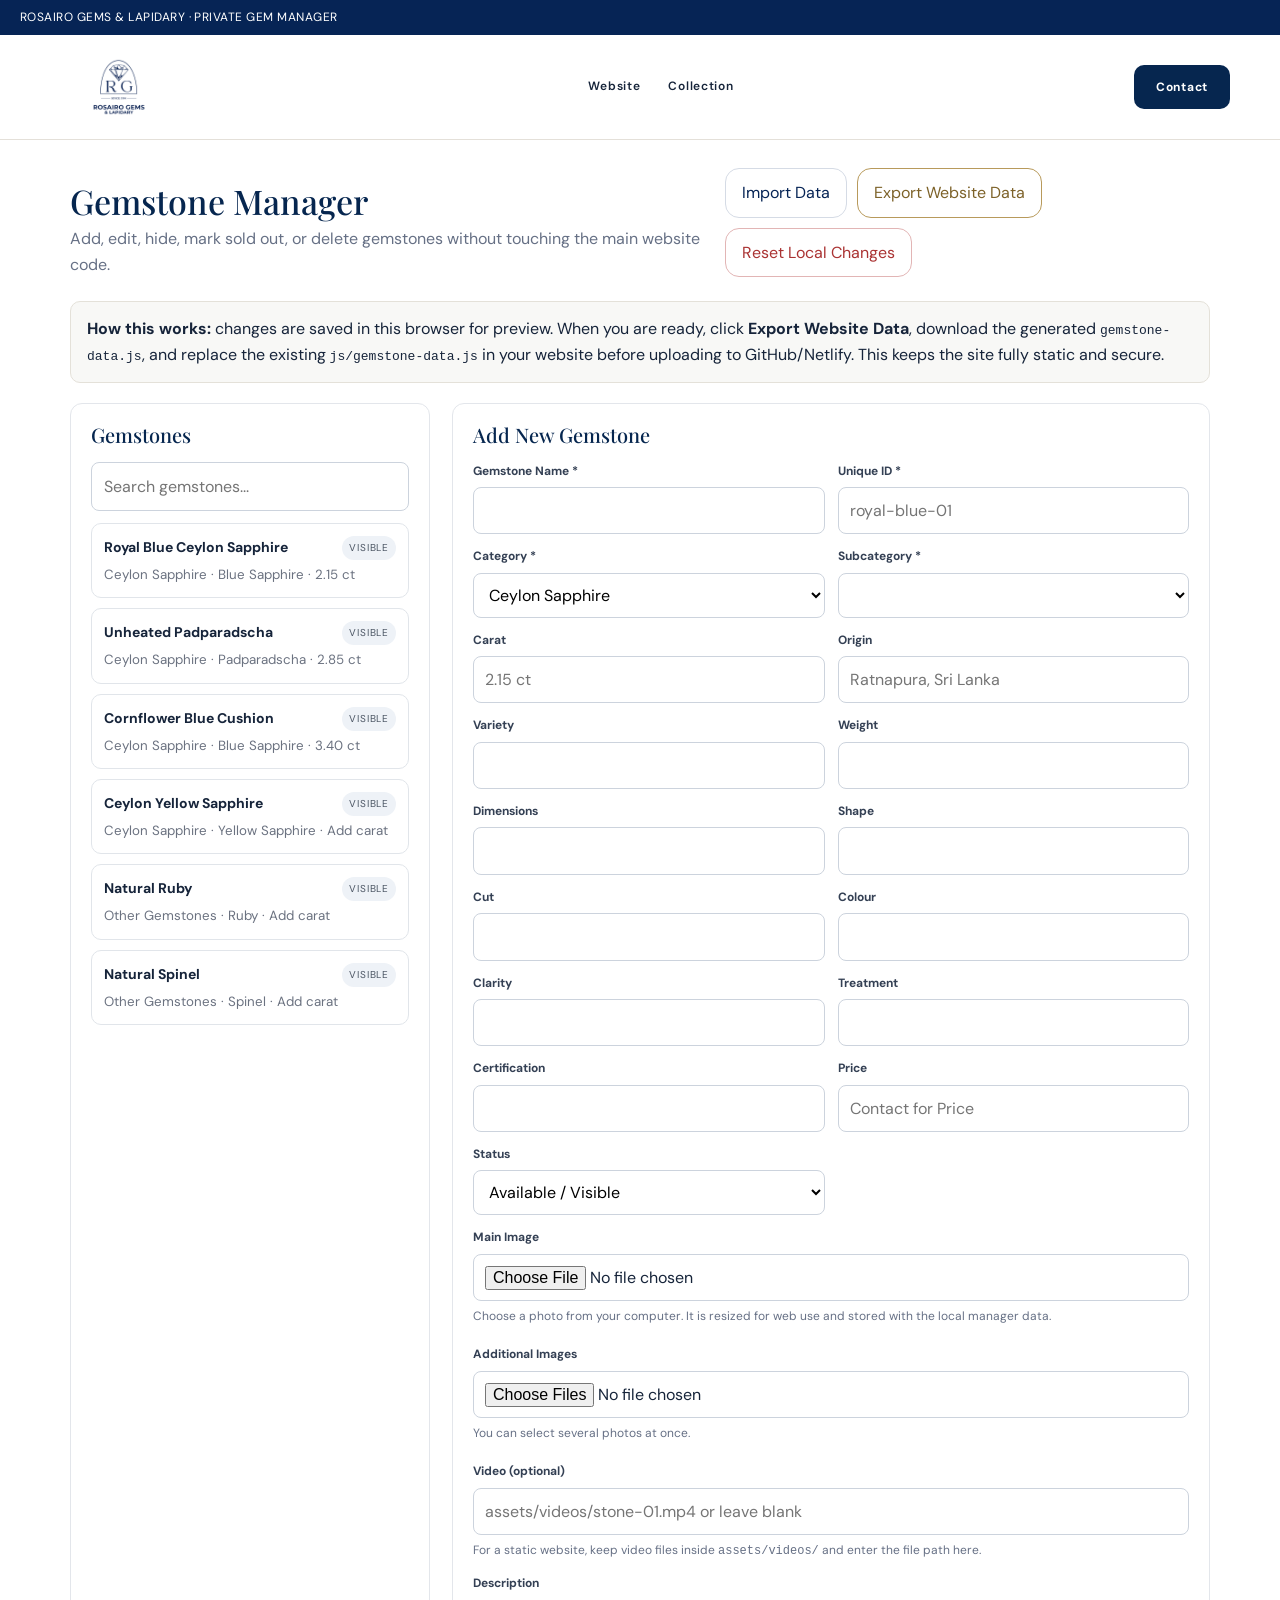
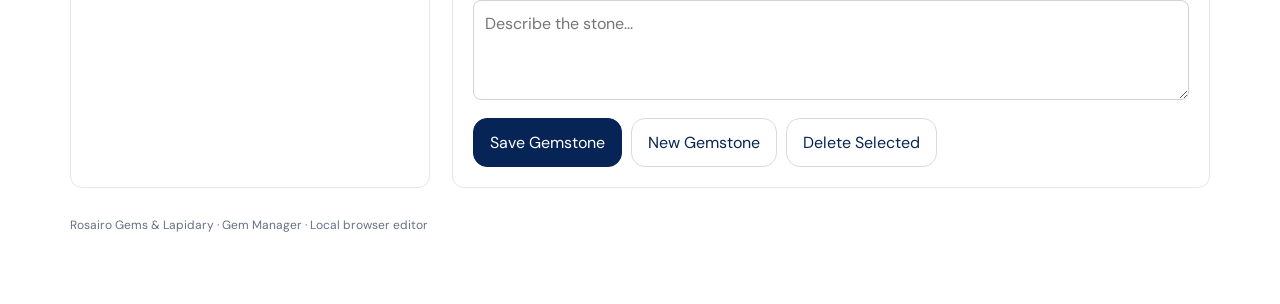
==== admin.html @ 621f9dd6 "Add files via upload" ====
<!doctype html><html lang="en"><head><meta charset="utf-8"><meta name="viewport" content="width=device-width,initial-scale=1"><title>Gem Manager | Rosairo Gems & Lapidary</title><link rel="stylesheet" href="css/style.css"><link rel="stylesheet" href="css/admin.css"></head><body><div class="admin-topbar">ROSAIRO GEMS & LAPIDARY · PRIVATE GEM MANAGER</div><header class="header"><div class="container nav"><a class="brand" href="index.html"><img src="assets/logo.png" alt="Rosairo Gems & Lapidary"></a><nav class="nav-links"><a href="index.html">Website</a><a href="pages/collections.html">Collection</a></nav><a class="blue-btn" href="pages/contact.html">Contact</a></div></header><main class="admin-wrap"><div class="admin-head"><div><h1>Gemstone Manager</h1><p>Add, edit, hide, mark sold out, or delete gemstones without touching the main website code.</p></div><div class="admin-actions"><button class="admin-btn" id="importBtn">Import Data</button><button class="admin-btn gold" id="exportBtn">Export Website Data</button><button class="admin-btn danger" id="resetBtn">Reset Local Changes</button><input id="importFile" type="file" accept="application/json" hidden></div></div><div class="admin-note"><strong>How this works:</strong> changes are saved in this browser for preview. When you are ready, click <strong>Export Website Data</strong>, download the generated <code>gemstone-data.js</code>, and replace the existing <code>js/gemstone-data.js</code> in your website before uploading to GitHub/Netlify. This keeps the site fully static and secure.</div><div class="admin-grid"><section class="admin-panel"><h2>Gemstones</h2><input class="admin-search" id="search" placeholder="Search gemstones..."><div class="stone-list" id="stoneList"></div></section><section class="admin-panel"><h2 id="formTitle">Add New Gemstone</h2><form id="stoneForm"><input id="editIndex" type="hidden"><div class="form-grid"><div class="field"><label>Gemstone Name *</label><input id="name" required></div><div class="field"><label>Unique ID *</label><input id="id" required placeholder="royal-blue-01"></div><div class="field"><label>Category *</label><select id="category" required></select></div><div class="field"><label>Subcategory *</label><select id="subcategory" required></select></div><div class="field"><label>Carat</label><input id="carat" placeholder="2.15 ct"></div><div class="field"><label>Origin</label><input id="origin" placeholder="Ratnapura, Sri Lanka"></div><div class="field"><label>Variety</label><input id="variety"></div><div class="field"><label>Weight</label><input id="weight"></div><div class="field"><label>Dimensions</label><input id="dimensions"></div><div class="field"><label>Shape</label><input id="shape"></div><div class="field"><label>Cut</label><input id="cut"></div><div class="field"><label>Colour</label><input id="colour"></div><div class="field"><label>Clarity</label><input id="clarity"></div><div class="field"><label>Treatment</label><input id="treatment"></div><div class="field"><label>Certification</label><input id="certification"></div><div class="field"><label>Price</label><input id="price" placeholder="Contact for Price"></div><div class="field"><label>Status</label><select id="status"><option value="active">Available / Visible</option><option value="sold">Sold Out</option><option value="hidden">Hidden</option></select></div><div class="field full"><label>Main Image</label><input id="mainImage" type="file" accept="image/*"><div class="helper">Choose a photo from your computer. It is resized for web use and stored with the local manager data.</div><div id="mainPreview" class="image-preview-grid"></div></div><div class="field full"><label>Additional Images</label><input id="extraImages" type="file" accept="image/*" multiple><div class="helper">You can select several photos at once.</div><div id="extraPreview" class="image-preview-grid"></div></div><div class="field full"><label>Video (optional)</label><input id="video" placeholder="assets/videos/stone-01.mp4 or leave blank"><div class="helper">For a static website, keep video files inside <code>assets/videos/</code> and enter the file path here.</div></div><div class="field full"><label>Description</label><textarea id="description" placeholder="Describe the stone..."></textarea></div></div><div class="form-actions"><button class="admin-btn primary" type="submit">Save Gemstone</button><button class="admin-btn" type="button" id="newBtn">New Gemstone</button><button class="admin-btn" type="button" id="deleteBtn">Delete Selected</button></div></form></section></div><div class="admin-footer">Rosairo Gems & Lapidary · Gem Manager · Local browser editor</div></main><script src="js/gemstone-data.js"></script><script src="js/admin.js"></script></body></html>
---- css/style.css ----
@import url('https://fonts.googleapis.com/css2?family=DM+Sans:wght@400;500;600;700&family=Playfair+Display:wght@500;600&display=swap');
:root{--blue:#06264f;--blue2:#0c3b73;--gold:#b99857;--gold2:#d9c18b;--ink:#16243a;--muted:#6e7887;--line:#e7e4df;--cream:#fbfaf7;--white:#fff;--shadow:0 20px 60px rgba(6,38,79,.10)}
*{box-sizing:border-box}html{scroll-behavior:smooth}body{margin:0;color:var(--ink);background:var(--white);font-family:'DM Sans',sans-serif;line-height:1.6}a{text-decoration:none;color:inherit}button,input{font:inherit}.container{width:min(1180px,calc(100% - 48px));margin:auto}.topbar{background:var(--blue);color:#fff;font-size:12px;border-bottom:3px solid rgba(255,255,255,.92)}.topbar-inner{height:42px;display:flex;align-items:center;justify-content:space-between}.country{display:flex;align-items:center;gap:8px}.flag{font-size:14px}.header{position:sticky;top:0;z-index:50;background:rgba(255,255,255,.96);border-bottom:1px solid var(--line);backdrop-filter:blur(14px)}.nav{height:78px;display:flex;align-items:center;gap:28px;position:relative}.brand img{width:178px;height:auto;display:block}.nav-links{display:flex;align-items:center;justify-content:center;gap:28px;flex:1;font-size:12px;font-weight:600;letter-spacing:.06em}.nav-links a{padding:28px 0;border-bottom:2px solid transparent}.nav-links a:hover,.nav-links a.active{color:var(--blue);border-color:var(--gold)}.blue-btn,.gold-btn,.outline-btn{display:inline-flex;align-items:center;justify-content:center;min-height:44px;padding:0 22px;border-radius:0;font-weight:700;font-size:12px;letter-spacing:.06em}.blue-btn{background:var(--blue);color:#fff}.gold-btn{background:var(--blue);color:#fff;border:1px solid var(--blue)}.outline-btn{border:1px solid var(--gold);color:var(--blue);background:#fff}.outline-btn.full{width:100%}.menu-toggle{display:none;background:none;border:0;font-size:24px;color:var(--blue)}.hero{min-height:650px;display:flex;align-items:center;background:linear-gradient(90deg,rgba(255,255,255,.96) 0%,rgba(255,255,255,.82) 46%,rgba(255,255,255,.25) 100%),url('../assets/hero-gem.svg') center/cover no-repeat}.hero-content{max-width:680px;padding:90px 0}.eyebrow,.section-kicker{color:var(--gold);font-size:11px;font-weight:700;letter-spacing:.18em;text-transform:uppercase}.hero h1,h1,h2{font-family:'Playfair Display',serif;font-weight:500;color:var(--blue);line-height:1.08}.hero h1{font-size:68px;margin:16px 0 20px}.hero p{font-size:17px;color:#667080;max-width:610px}.hero-actions{display:flex;gap:12px;margin-top:30px}.section{padding:100px 0}.section-soft{background:var(--cream)}.section-heading{max-width:720px;margin-bottom:52px}.section-heading h2{font-size:46px;margin:12px 0 15px}.section-heading p{color:var(--muted)}.home-collection{display:grid;grid-template-columns:1.1fr .9fr;gap:40px;align-items:center}.collection-preview{border:1px solid var(--line);padding:10px;background:#fff}.collection-preview img{width:100%;display:block;aspect-ratio:4/3;object-fit:cover}.collection-copy h2{font-size:48px;margin:10px 0}.collection-copy p{color:var(--muted)}.collection-link{display:inline-flex;margin-top:18px;color:var(--blue);font-weight:700;border-bottom:1px solid var(--gold);padding-bottom:5px}.contact-grid{display:grid;grid-template-columns:.9fr 1.1fr;gap:50px}.contact-copy h2{font-size:46px;margin:10px 0}.contact-copy>p{color:var(--muted)}.contact-card{background:#fff;border:1px solid var(--line);padding:28px;box-shadow:var(--shadow)}.contact-row{display:flex;gap:16px;padding:18px 0;border-bottom:1px solid var(--line)}.contact-row:last-child{border-bottom:0}.contact-row strong,.contact-row span{display:block}.contact-row strong{font-size:11px;letter-spacing:.14em;text-transform:uppercase;color:var(--blue)}.contact-row span{margin-top:5px;color:var(--muted);font-size:14px}.map-box{height:100%;min-height:330px;background:#fff;border:1px solid var(--line);overflow:hidden}.map-box iframe{width:100%;height:100%;min-height:330px;border:0}.home-contact{display:grid;grid-template-columns:.9fr 1.1fr;gap:30px}.footer{background:#f7f6f3;border-top:1px solid var(--line);padding:55px 0 25px}.footer-grid{display:grid;grid-template-columns:1.4fr .7fr .8fr;gap:50px}.footer-logo{width:170px}.footer p{color:var(--muted);font-size:13px}.footer h4{margin-top:0;color:var(--blue)}.footer-links{display:grid;gap:8px;color:var(--muted);font-size:13px}.copyright{border-top:1px solid var(--line);margin-top:40px;padding-top:20px;display:flex;justify-content:space-between;color:#7b8390;font-size:11px}.category-layout{display:grid;grid-template-columns:220px 1fr;gap:45px}.side-panel{border-right:1px solid var(--line);padding-right:25px}.side-title{font-size:10px;font-weight:700;letter-spacing:.16em;text-transform:uppercase;color:var(--blue);margin-bottom:15px}.side-cat,.side-sub{display:block;width:100%;text-align:left;background:none;border:0;padding:7px 0;color:#657084;font-size:12px;cursor:pointer}.side-cat.active,.side-cat:hover,.side-sub:hover,.side-sub.active{color:var(--gold);font-weight:700}.refine{margin-top:30px}.category-head{display:flex;justify-content:space-between;gap:30px;align-items:end;margin-bottom:32px}.category-head h1{font-size:48px;margin:8px 0}.category-head p{color:var(--muted);max-width:650px}.search-box{height:45px;border:1px solid var(--line);padding:0 14px;width:260px;outline:none}.stone-grid{display:grid;grid-template-columns:repeat(3,minmax(0,1fr));gap:18px}.stone-card{background:#fff;border:1px solid var(--line);transition:.25s}.stone-card:hover{box-shadow:var(--shadow);transform:translateY(-2px)}.stone-image{display:block;position:relative;background:#f1f4f6;padding:9px}.stone-image img{width:100%;aspect-ratio:1/1;object-fit:cover;display:block}.stone-image span{position:absolute;right:15px;top:15px;background:#fff;padding:4px 7px;font-size:9px;color:var(--blue)}.stone-info{padding:15px}.stone-meta{font-size:9px;text-transform:uppercase;letter-spacing:.09em;color:#89919d}.stone-info h3{font-family:'Playfair Display',serif;color:var(--blue);font-size:17px;line-height:1.15;margin:8px 0}.stone-info p{font-size:11px;color:var(--muted);margin:0 0 10px}.more-link{display:flex;justify-content:space-between;color:var(--blue);font-size:11px;font-weight:700}.empty-state{grid-column:1/-1;border:1px dashed #d6d2ca;padding:45px;text-align:center;color:var(--muted)}.detail-page{padding:35px 0 100px}.crumb{font-size:10px;color:#77808d;letter-spacing:.08em;margin-bottom:22px}.crumb span{padding:0 7px;color:var(--gold)}.stone-detail{display:grid;grid-template-columns:1.05fr .8fr;gap:55px}.detail-main-image{background:#f1f4f6;border:1px solid var(--line);padding:12px}.detail-main-image img{width:100%;aspect-ratio:1/1;object-fit:cover;display:block}.thumb-row{display:grid;grid-template-columns:repeat(4,1fr);gap:10px;margin-top:10px}.thumb-row div{background:#f3f5f6;border:1px solid var(--line);padding:4px}.thumb-row img{width:100%;display:block;aspect-ratio:1;object-fit:cover}.detail-copy{padding-top:15px}.detail-copy h1{font-size:54px;margin:10px 0 20px}.detail-description{color:var(--muted);font-size:14px}.detail-copy h4{font-size:11px;letter-spacing:.16em;text-transform:uppercase;color:var(--blue);margin-top:35px}.spec-list{margin:0}.spec-list div{display:flex;justify-content:space-between;gap:20px;border-bottom:1px solid var(--line);padding:10px 0;font-size:11px}.spec-list dt{font-weight:700;color:var(--blue)}.spec-list dd{margin:0;color:#707989;text-align:right}.detail-actions{display:grid;gap:9px;margin-top:25px}.private-note{text-align:center;font-size:9px;letter-spacing:.1em;color:#9a9b9d;text-transform:uppercase}.map-section{padding-top:0}.map-title{margin-bottom:22px}.map-title h2{font-size:40px;margin:5px 0}.map-title p{color:var(--muted)}.map-wrap{display:grid;grid-template-columns:.8fr 1.2fr;min-height:360px;border:1px solid var(--line);background:#fff}.map-info{padding:35px}.map-info h3{font-family:'Playfair Display',serif;color:var(--blue);font-size:30px}.map-info p{color:var(--muted);font-size:14px}.map-info .blue-btn{margin-top:15px}.mobile-country{display:none}
@media(max-width:900px){.nav-links{gap:14px}.nav-cta{display:none}.hero h1{font-size:54px}.stone-grid{grid-template-columns:repeat(2,1fr)}.category-layout,.stone-detail,.home-contact,.contact-grid,.map-wrap,.home-collection{grid-template-columns:1fr}.side-panel{border-right:0;border-bottom:1px solid var(--line);padding:0 0 20px}.side-cat{display:inline-block;width:auto;margin-right:15px}.side-sub{display:inline-block;width:auto;margin-right:12px}.category-head{align-items:start;flex-direction:column}.footer-grid{grid-template-columns:1fr 1fr}}
@media(max-width:680px){.container{width:min(100% - 28px,1180px)}.topbar{display:none}.nav{height:70px}.brand img{width:145px}.nav-links{display:none;position:absolute;left:0;right:0;top:70px;background:#fff;border:1px solid var(--line);padding:12px;flex-direction:column;align-items:stretch;gap:0;box-shadow:var(--shadow)}.nav-links a{padding:12px;border:0}.nav.mobile-open .nav-links{display:flex}.menu-toggle{display:block;margin-left:auto}.hero{min-height:590px}.hero-content{padding:60px 0}.hero h1{font-size:43px}.hero p{font-size:15px}.hero-actions{flex-direction:column;align-items:stretch}.section{padding:70px 0}.section-heading h2,.collection-copy h2,.contact-copy h2{font-size:36px}.stone-grid{grid-template-columns:1fr}.category-head h1{font-size:40px}.search-box{width:100%}.detail-copy h1{font-size:40px}.footer-grid{grid-template-columns:1fr}.copyright{flex-direction:column;gap:8px}.map-info{padding:25px}.mobile-country{display:flex;align-items:center;gap:6px;color:#6f7784;font-size:11px}.top-country{display:none}}

.top-country{font-size:10px;letter-spacing:.12em;text-transform:uppercase;gap:4px}.tiny-flag{font-size:12px;line-height:1}.contact-mini{display:grid;gap:6px;margin:18px 0 20px;padding:15px 0;border-top:1px solid var(--line);border-bottom:1px solid var(--line)}.contact-mini a{color:var(--muted);font-size:13px}.contact-mini a:hover{color:var(--blue)}
@media(max-width:760px){.topbar-inner{height:38px}.topbar-inner>span:first-child{font-size:10px}.top-country{font-size:9px}.tiny-flag{font-size:11px}}

/* Step 2 refinements: stronger white navigation band and location link */
.topbar{border-bottom:0;min-height:46px}.topbar-inner{height:46px;font-weight:600;letter-spacing:.035em}.topbar-inner>span:first-child{letter-spacing:.08em}.header{background:rgba(255,255,255,.985);border-bottom:1px solid #e4e0d9}.nav{height:102px;gap:30px}.brand{display:flex;align-items:center;flex-shrink:0}.brand img{width:94px;height:94px;object-fit:contain}.nav-links a{padding:38px 0}.map-link{display:inline-flex;margin-top:14px;color:var(--blue);font-size:11px;font-weight:700;border-bottom:1px solid var(--gold);padding-bottom:4px}.map-info .map-link{display:flex;width:max-content}.top-country{display:flex!important}.mobile-country{display:none!important}
@media(max-width:900px){.nav{height:94px}.brand img{width:86px;height:86px;object-fit:contain}.nav-links a{padding:18px 0}.nav-links{gap:18px}.topbar-inner{height:44px}.topbar{min-height:44px}}
@media(max-width:680px){.topbar{display:block}.topbar-inner{height:38px;min-height:38px}.topbar-inner>span:first-child{font-size:9px;letter-spacing:.05em}.top-country{display:flex!important;font-size:8px}.tiny-flag{font-size:10px}.nav{height:78px}.brand img{width:72px;height:72px;object-fit:contain}.nav-links{top:78px}.nav-links a{padding:12px}.map-link{font-size:10px}}

/* Final visual refinements */
.site-header .logo img, .logo img { max-height: 94px !important; width: auto !important; }
.site-header, .main-header, .navbar, nav { min-height: 92px; }
.site-header .nav-inner, .main-header .nav-inner, .navbar .container { min-height: 92px; }
.btn, .button, button, .cta, a.btn, .enquire-btn {
  border-radius: 14px !important;
}

/* Rosairo final header and button refinement */
.header .nav{
  height:104px !important;
  min-height:104px !important;
}
.brand img{
  width:138px !important;
  max-height:58px !important;
  object-fit:contain;
}
.nav-links a{
  padding:40px 0 !important;
}
.blue-btn,.gold-btn,.outline-btn,.collection-link,.enquire-btn{
  border-radius:10px !important;
}

.sold-card .stone-image span{background:#7d6229!important;color:#fff!important}.sold-label{display:inline-block;margin:4px 0 10px;padding:6px 10px;border-radius:7px;background:#7d6229;color:#fff;font-size:10px;letter-spacing:.12em;font-weight:700}.sold-card img{opacity:.82}
.about-intro{max-width:850px}.about-intro h1{font-size:58px;margin:12px 0 18px}.about-intro p{font-size:16px;max-width:720px}.about-story{display:grid;grid-template-columns:1fr 1fr;gap:60px;align-items:center;margin-top:55px}.about-story-image{background:#fff;border:1px solid var(--line);padding:14px}.about-story-image img{width:100%;display:block;aspect-ratio:4/3;object-fit:cover}.about-story-copy h2,.about-values h2,.about-cta h2{font-size:44px;margin:10px 0 18px}.about-story-copy p{color:var(--muted)}.about-services .stone-info{padding:28px}.about-services .stone-info h3{font-size:25px;margin-top:12px}.about-services .stone-info p{font-size:13px;line-height:1.75}.about-values{display:grid;grid-template-columns:.9fr 1.1fr;gap:70px;align-items:start}.value-list>div{border-bottom:1px solid var(--line);padding:0 0 18px;margin-bottom:18px}.value-list strong{color:var(--blue);font-family:'Playfair Display',serif;font-size:24px;font-weight:500}.value-list p{color:var(--muted);font-size:13px;margin:5px 0 0}.about-cta{display:flex;justify-content:space-between;align-items:center;gap:40px;border:1px solid var(--line);padding:45px;background:#fff}.about-cta p{max-width:650px;color:var(--muted)}.about-cta .hero-actions{margin-top:10px;flex-shrink:0}@media(max-width:900px){.about-story,.about-values{grid-template-columns:1fr}.about-cta{display:block}.about-intro h1{font-size:48px}}@media(max-width:680px){.about-intro h1{font-size:38px}.about-story-copy h2,.about-values h2,.about-cta h2{font-size:34px}.about-cta{padding:28px}.about-cta .hero-actions{flex-direction:column}}

/* About page content list */
.about-list{margin:1.25rem 0 1.5rem;padding-left:1.25rem;display:grid;gap:.55rem;color:var(--muted,#5d6572)}
.about-list li{padding-left:.2rem}
.about-list strong{color:inherit}
---- css/admin.css ----
.admin-wrap{max-width:1180px;margin:0 auto;padding:28px 20px 70px}.admin-head{display:flex;justify-content:space-between;align-items:flex-end;gap:20px;margin-bottom:24px}.admin-head h1{margin:0;font-size:34px}.admin-head p{margin:6px 0 0;color:#667085}.admin-actions{display:flex;gap:10px;flex-wrap:wrap}.admin-btn{border:1px solid #d5dbe5;background:#fff;color:#062455;padding:11px 16px;border-radius:9px;cursor:pointer;font:inherit}.admin-btn.primary{background:#062455;color:#fff;border-color:#062455}.admin-btn.gold{border-color:#b89a5b;color:#7d6229}.admin-btn.danger{color:#a33;border-color:#e2b5b5}.admin-note{background:#f8f8f6;border:1px solid #e4e1d9;padding:14px 16px;border-radius:10px;margin-bottom:20px}.admin-grid{display:grid;grid-template-columns:360px 1fr;gap:22px}.admin-panel{background:#fff;border:1px solid #e3e6eb;border-radius:12px;padding:20px}.admin-panel h2{margin:0 0 16px;font-size:20px}.stone-list{display:grid;gap:10px;max-height:680px;overflow:auto}.stone-row{border:1px solid #e1e5ea;border-radius:10px;padding:12px;cursor:pointer}.stone-row:hover,.stone-row.active{border-color:#8fa3c2}.stone-row-top{display:flex;justify-content:space-between;gap:10px}.stone-row strong{font-size:14px}.stone-row small{display:block;color:#6b7280;margin-top:4px}.status-badge{font-size:10px;text-transform:uppercase;letter-spacing:.08em;padding:4px 7px;border-radius:999px;background:#eef2f7;color:#4b5563;white-space:nowrap}.status-badge.sold{background:#f6eedb;color:#765b20}.status-badge.hidden{background:#f2e7e7;color:#8b3f3f}.admin-search{width:100%;box-sizing:border-box;padding:11px 12px;border:1px solid #ccd3dd;border-radius:8px;margin-bottom:12px}.form-grid{display:grid;grid-template-columns:1fr 1fr;gap:13px}.field{display:flex;flex-direction:column;gap:6px}.field.full{grid-column:1/-1}.field label{font-size:12px;font-weight:700;color:#344054}.field input,.field select,.field textarea{font:inherit;padding:10px 11px;border:1px solid #ccd3dd;border-radius:8px;background:#fff}.field textarea{min-height:100px;resize:vertical}.image-preview-grid{display:flex;flex-wrap:wrap;gap:8px}.image-preview{width:86px;height:70px;object-fit:cover;border:1px solid #ddd;border-radius:6px}.form-actions{display:flex;gap:9px;flex-wrap:wrap;margin-top:18px}.empty-admin{padding:28px;text-align:center;color:#667085;border:1px dashed #ccd3dd;border-radius:9px}.helper{font-size:12px;color:#667085}.file-list{margin:8px 0 0;padding-left:18px;font-size:12px}.checkline{display:flex;align-items:center;gap:8px}.checkline input{width:auto}.admin-topbar{background:#062455;color:#fff;padding:8px 20px;font-size:12px;letter-spacing:.04em}.admin-footer{margin-top:28px;color:#667085;font-size:12px}@media(max-width:900px){.admin-grid{grid-template-columns:1fr}.stone-list{max-height:360px}}@media(max-width:620px){.form-grid{grid-template-columns:1fr}.field.full{grid-column:auto}.admin-head{display:block}.admin-actions{margin-top:14px}}
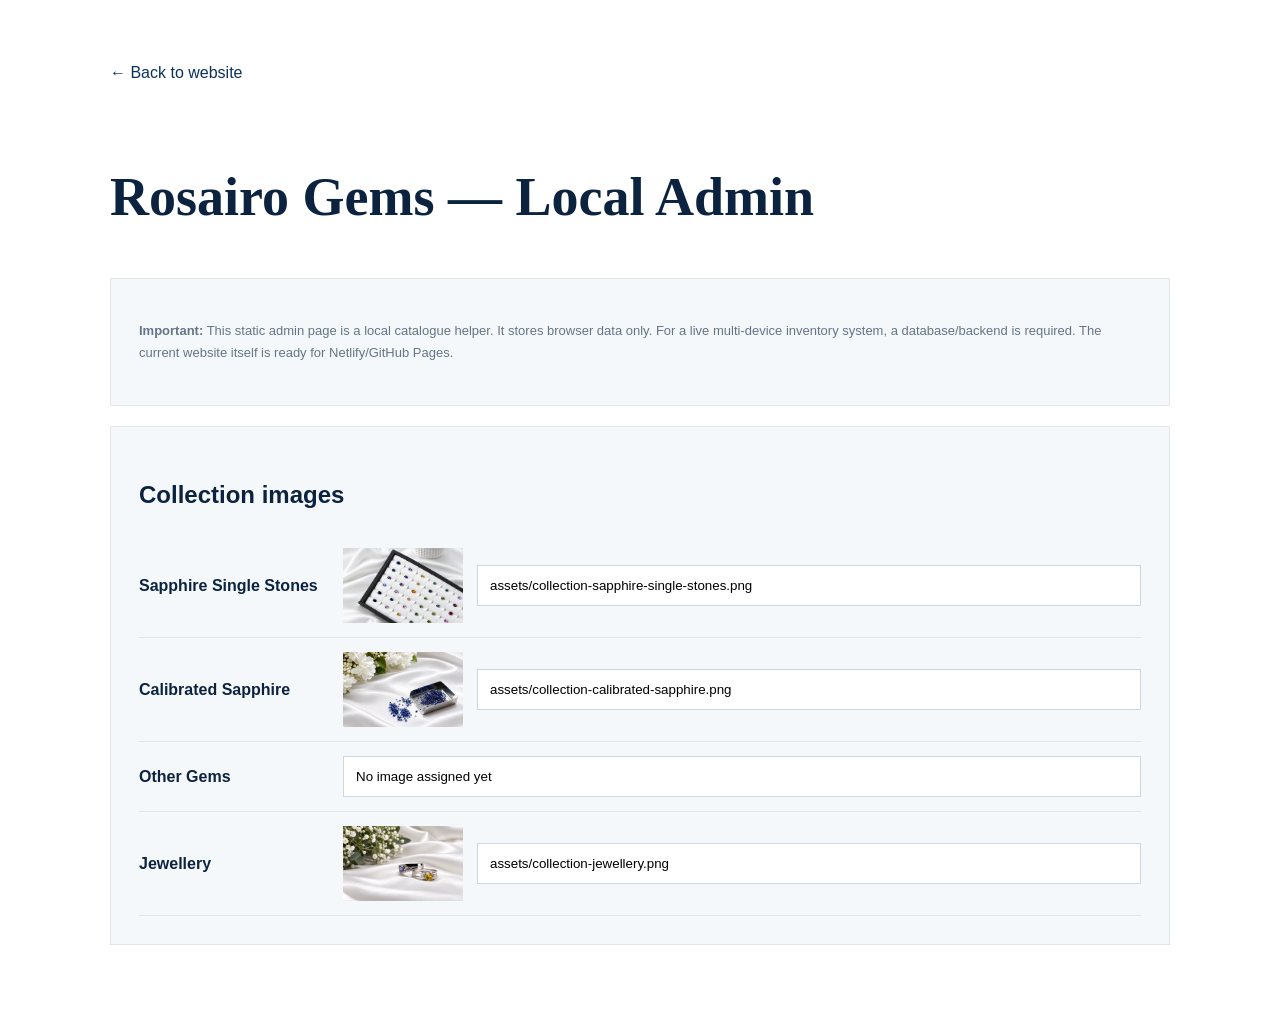
==== commit 51be1a93: "Add files via upload" ====
--- a/admin.html
+++ b/admin.html
@@ -1 +1,39 @@
-<!doctype html><html lang="en"><head><meta charset="utf-8"><meta name="viewport" content="width=device-width,initial-scale=1"><title>Gem Manager | Rosairo Gems & Lapidary</title><link rel="stylesheet" href="css/style.css"><link rel="stylesheet" href="css/admin.css"></head><body><div class="admin-topbar">ROSAIRO GEMS & LAPIDARY · PRIVATE GEM MANAGER</div><header class="header"><div class="container nav"><a class="brand" href="index.html"><img src="assets/logo.png" alt="Rosairo Gems & Lapidary"></a><nav class="nav-links"><a href="index.html">Website</a><a href="pages/collections.html">Collection</a></nav><a class="blue-btn" href="pages/contact.html">Contact</a></div></header><main class="admin-wrap"><div class="admin-head"><div><h1>Gemstone Manager</h1><p>Add, edit, hide, mark sold out, or delete gemstones without touching the main website code.</p></div><div class="admin-actions"><button class="admin-btn" id="importBtn">Import Data</button><button class="admin-btn gold" id="exportBtn">Export Website Data</button><button class="admin-btn danger" id="resetBtn">Reset Local Changes</button><input id="importFile" type="file" accept="application/json" hidden></div></div><div class="admin-note"><strong>How this works:</strong> changes are saved in this browser for preview. When you are ready, click <strong>Export Website Data</strong>, download the generated <code>gemstone-data.js</code>, and replace the existing <code>js/gemstone-data.js</code> in your website before uploading to GitHub/Netlify. This keeps the site fully static and secure.</div><div class="admin-grid"><section class="admin-panel"><h2>Gemstones</h2><input class="admin-search" id="search" placeholder="Search gemstones..."><div class="stone-list" id="stoneList"></div></section><section class="admin-panel"><h2 id="formTitle">Add New Gemstone</h2><form id="stoneForm"><input id="editIndex" type="hidden"><div class="form-grid"><div class="field"><label>Gemstone Name *</label><input id="name" required></div><div class="field"><label>Unique ID *</label><input id="id" required placeholder="royal-blue-01"></div><div class="field"><label>Category *</label><select id="category" required></select></div><div class="field"><label>Subcategory *</label><select id="subcategory" required></select></div><div class="field"><label>Carat</label><input id="carat" placeholder="2.15 ct"></div><div class="field"><label>Origin</label><input id="origin" placeholder="Ratnapura, Sri Lanka"></div><div class="field"><label>Variety</label><input id="variety"></div><div class="field"><label>Weight</label><input id="weight"></div><div class="field"><label>Dimensions</label><input id="dimensions"></div><div class="field"><label>Shape</label><input id="shape"></div><div class="field"><label>Cut</label><input id="cut"></div><div class="field"><label>Colour</label><input id="colour"></div><div class="field"><label>Clarity</label><input id="clarity"></div><div class="field"><label>Treatment</label><input id="treatment"></div><div class="field"><label>Certification</label><input id="certification"></div><div class="field"><label>Price</label><input id="price" placeholder="Contact for Price"></div><div class="field"><label>Status</label><select id="status"><option value="active">Available / Visible</option><option value="sold">Sold Out</option><option value="hidden">Hidden</option></select></div><div class="field full"><label>Main Image</label><input id="mainImage" type="file" accept="image/*"><div class="helper">Choose a photo from your computer. It is resized for web use and stored with the local manager data.</div><div id="mainPreview" class="image-preview-grid"></div></div><div class="field full"><label>Additional Images</label><input id="extraImages" type="file" accept="image/*" multiple><div class="helper">You can select several photos at once.</div><div id="extraPreview" class="image-preview-grid"></div></div><div class="field full"><label>Video (optional)</label><input id="video" placeholder="assets/videos/stone-01.mp4 or leave blank"><div class="helper">For a static website, keep video files inside <code>assets/videos/</code> and enter the file path here.</div></div><div class="field full"><label>Description</label><textarea id="description" placeholder="Describe the stone..."></textarea></div></div><div class="form-actions"><button class="admin-btn primary" type="submit">Save Gemstone</button><button class="admin-btn" type="button" id="newBtn">New Gemstone</button><button class="admin-btn" type="button" id="deleteBtn">Delete Selected</button></div></form></section></div><div class="admin-footer">Rosairo Gems & Lapidary · Gem Manager · Local browser editor</div></main><script src="js/gemstone-data.js"></script><script src="js/admin.js"></script></body></html>
+<!DOCTYPE html>
+<html lang="en">
+<head>
+<meta charset="UTF-8">
+<meta name="viewport" content="width=device-width,initial-scale=1">
+<title>Rosairo Gems — Local Admin</title>
+<link rel="stylesheet" href="styles.css">
+<style>
+.admin{max-width:1100px;margin:auto;padding:60px 20px}.admin h1{font-family:"Cormorant Garamond",serif;font-size:54px}.admin-card{background:#f5f8fb;padding:28px;margin:20px 0;border:1px solid #e1e7ed}.admin-row{display:flex;gap:14px;align-items:center;padding:14px 0;border-bottom:1px solid #dfe6ed}.admin-row img{width:120px;height:75px;object-fit:cover}.admin-row input{flex:1;padding:12px;border:1px solid #ccd7e2}.note{color:#647587;font-size:13px;line-height:1.7}.back{display:inline-block;margin-bottom:30px;color:#0b315a}
+</style>
+</head>
+<body>
+<div class="admin">
+<a class="back" href="index.html">← Back to website</a>
+<h1>Rosairo Gems — Local Admin</h1>
+<div class="admin-card">
+<p class="note"><strong>Important:</strong> This static admin page is a local catalogue helper. It stores browser data only. For a live multi-device inventory system, a database/backend is required. The current website itself is ready for Netlify/GitHub Pages.</p>
+</div>
+<div class="admin-card">
+<h2>Collection images</h2>
+<div id="adminList"></div>
+</div>
+</div>
+<script>
+const items=[
+["Sapphire Single Stones","assets/collection-sapphire-single-stones.png"],
+["Calibrated Sapphire","assets/collection-calibrated-sapphire.png"],
+["Other Gems","No image assigned yet"],
+["Jewellery","assets/collection-jewellery.png"]
+];
+const box=document.getElementById("adminList");
+items.forEach(([name,img])=>{
+ const row=document.createElement("div");row.className="admin-row";
+ row.innerHTML=`<strong style="min-width:190px">${name}</strong>${img.startsWith("assets/")?`<img src="${img}" alt="">`:""}<input value="${img}" aria-label="${name} image path">`;
+ box.appendChild(row);
+});
+</script>
+</body>
+</html>
--- a/styles.css
+++ b/styles.css
@@ -0,0 +1 @@
+*{box-sizing:border-box}html{scroll-behavior:smooth}body{margin:0;background:#fff;color:#0c2340;font-family:Inter,Arial,sans-serif;line-height:1.65}img{max-width:100%;display:block}a{text-decoration:none;color:inherit}button{font:inherit}.top-strip{height:34px;padding:0 5.5%;display:flex;align-items:center;justify-content:space-between;background:#071d37;color:#fff;font-size:10px;letter-spacing:.16em;text-transform:uppercase}.top-strip-right{opacity:.75}.site-header{height:86px;padding:0 5.5%;display:flex;align-items:center;gap:32px;background:#fff;border-bottom:1px solid #e8edf3;position:sticky;top:0;z-index:50}.brand{display:flex;align-items:center;gap:11px;min-width:265px}.brand-mark{width:50px;height:58px;border:1.5px solid #0c315a;border-radius:28px 28px 4px 4px;display:flex;flex-direction:column;align-items:center;justify-content:center;color:#0c315a;position:relative}.brand-mark span{font-family:"Cormorant Garamond",serif;font-size:21px;font-weight:700;line-height:1}.brand-mark small{font-size:6px;letter-spacing:.05em;margin-top:4px}.brand-copy{display:flex;flex-direction:column;line-height:1}.brand-copy strong{font-family:"Cormorant Garamond",serif;font-size:23px;letter-spacing:.04em}.brand-copy em{font-style:normal;font-size:12px;letter-spacing:.18em;margin-top:5px}.desktop-nav{display:flex;gap:28px;align-items:center;justify-content:center;flex:1}.desktop-nav a{font-size:12px;letter-spacing:.08em;text-transform:uppercase;padding:31px 0 26px;position:relative}.desktop-nav a.active:after,.desktop-nav a:hover:after{content:"";position:absolute;left:0;right:0;bottom:18px;height:2px;background:#caa85b}.header-cta,.btn{border-radius:999px;transition:.25s ease}.header-cta{background:#0b315a;color:#fff;padding:12px 20px;font-size:11px;letter-spacing:.08em;text-transform:uppercase;white-space:nowrap}.header-cta span,.btn span{margin-left:8px}.header-cta:hover,.btn-primary:hover{transform:translateY(-2px);background:#061d36}.menu-toggle{display:none;border:0;background:none;font-size:25px;color:#0b315a}.mobile-menu{display:none}.hero{height:min(760px,calc(100vh - 120px));min-height:610px;position:relative;overflow:hidden;background:#eef2f6}.hero-slides,.hero-slide{position:absolute;inset:0}.hero-slide{opacity:0;transition:opacity 1.5s ease;background-size:cover;background-position:center}.hero-slide.active{opacity:1}.hero-overlay{position:absolute;inset:0;background:linear-gradient(90deg,rgba(255,255,255,.94) 0%,rgba(255,255,255,.78) 33%,rgba(255,255,255,.18) 65%,rgba(255,255,255,.05) 100%)}.hero-content{position:relative;z-index:3;max-width:620px;padding:11vh 5.5% 0}.eyebrow{font-size:11px;letter-spacing:.24em;color:#d6b66c;font-weight:600;margin:0 0 14px;text-transform:uppercase}.eyebrow.dark{color:#8d6e30}.hero h1,.section-heading h2,.about-copy h2{font-family:"Cormorant Garamond",Georgia,serif;font-size:clamp(52px,6.2vw,88px);line-height:.93;margin:0;color:#0b315a;font-weight:600}.hero h1 span{font-style:italic}.hero-text{max-width:540px;color:#41536a;font-size:15px;margin:26px 0}.hero-actions{display:flex;gap:12px;flex-wrap:wrap}.btn{display:inline-flex;align-items:center;justify-content:center;padding:14px 22px;font-size:11px;letter-spacing:.08em;text-transform:uppercase;font-weight:600}.btn-primary{background:#0b315a;color:#fff}.btn-light{background:rgba(255,255,255,.86);border:1px solid #caa85b;color:#0b315a}.btn-gold{background:#caa85b;color:#081e38}.btn-outline-light{border:1px solid rgba(255,255,255,.7);color:#fff}.hero-bottom{position:absolute;z-index:3;left:5.5%;right:5.5%;bottom:26px;display:flex;align-items:center;justify-content:space-between}.hero-dots{display:flex;gap:7px}.hero-dot{width:28px;height:3px;background:rgba(255,255,255,.55);border:0;padding:0}.hero-dot.active{background:#d0ac5d}.hero-caption{font-size:9px;letter-spacing:.2em;color:#fff;text-shadow:0 1px 8px rgba(0,0,0,.35)}.section{padding:105px 5.5%}.section-heading{max-width:800px}.section-heading.centered{text-align:center;margin:0 auto 55px}.section-heading h2{font-size:clamp(43px,5vw,68px)}.section-heading h2 em,.about-copy h2 em{font-style:italic;font-weight:500}.section-heading>p:last-child{color:#66788b;max-width:640px;margin:18px auto 0;font-size:14px}.collection-feature{max-width:1180px;margin:0 auto 70px;display:grid;grid-template-columns:1.25fr .75fr;align-items:center;background:#f7f9fb}.feature-image{height:390px;overflow:hidden}.feature-image img{width:100%;height:100%;object-fit:cover;object-position:center}.feature-copy{padding:55px}.feature-copy h3{font-family:"Cormorant Garamond",serif;font-size:44px;line-height:1;margin:0 0 18px}.feature-copy p:not(.eyebrow){color:#66788b;font-size:14px}.text-link{display:inline-block;margin-top:12px;color:#0b315a;font-size:12px;text-transform:uppercase;letter-spacing:.1em;font-weight:600}.text-link span{margin-left:8px}.collection-tabs-wrap{max-width:1180px;margin:0 auto 30px;overflow:hidden}.collection-tabs{display:flex;gap:7px;border-bottom:1px solid #dfe6ed;overflow-x:auto;scrollbar-width:none}.collection-tabs::-webkit-scrollbar{display:none}.collection-tab{flex:0 0 auto;border:0;background:none;color:#6a7887;padding:15px 20px;font-size:11px;letter-spacing:.07em;text-transform:uppercase;cursor:pointer;position:relative}.collection-tab.active{color:#0b315a;font-weight:600}.collection-tab.active:after{content:"";position:absolute;left:16px;right:16px;bottom:-1px;height:2px;background:#caa85b}.collection-panels{max-width:1180px;margin:auto}.collection-panel{display:none;grid-template-columns:1.1fr .9fr;min-height:490px;background:#f7f9fb}.collection-panel.active{display:grid}.panel-image{min-height:490px;overflow:hidden}.panel-image img{width:100%;height:100%;object-fit:cover}.panel-copy{padding:70px;display:flex;flex-direction:column;justify-content:center}.panel-number{font-size:11px;letter-spacing:.2em;color:#caa85b;margin-bottom:12px}.panel-copy h3{font-family:"Cormorant Garamond",serif;font-size:56px;line-height:.95;margin:0 0 20px;color:#0b315a}.panel-copy p{color:#66788b;font-size:14px;max-width:470px;margin:0 0 28px}.other-gems-placeholder{display:flex;align-items:center;justify-content:center;background:radial-gradient(circle at 30% 30%,#d9e7f4,#f5f7f9 55%,#c9d6e1)}.other-gems-placeholder div{text-align:center;color:#0b315a}.other-gems-placeholder span{display:block;font-family:"Cormorant Garamond",serif;font-size:72px;border:1px solid #0b315a;width:115px;height:115px;border-radius:60px;line-height:112px;margin:auto auto 18px}.other-gems-placeholder strong{display:block;font-family:"Cormorant Garamond",serif;font-size:34px}.other-gems-placeholder small{letter-spacing:.16em;text-transform:uppercase}.about-section{background:#f5f8fb}.about-grid{max-width:1180px;margin:auto;display:grid;grid-template-columns:1.1fr .9fr;gap:80px;align-items:center}.about-copy h2{font-size:64px}.about-copy>p:not(.eyebrow){color:#5f7183;font-size:14px}.about-facts{display:flex;gap:50px;margin-top:35px}.about-facts div{display:flex;flex-direction:column}.about-facts strong{font-family:"Cormorant Garamond",serif;font-size:31px}.about-facts span{font-size:10px;letter-spacing:.12em;text-transform:uppercase;color:#8190a0}.about-card{min-height:440px;background:linear-gradient(145deg,#0b315a,#061a31);color:#fff;display:flex;flex-direction:column;align-items:center;justify-content:center;text-align:center;box-shadow:0 20px 60px rgba(8,29,53,.15)}.about-card-mark{width:115px;height:115px;border:1px solid #caa85b;border-radius:60px;display:grid;place-items:center;font-family:"Cormorant Garamond",serif;font-size:52px;color:#d5b46b}.about-card p{font-family:"Cormorant Garamond",serif;font-size:30px;line-height:1.1}.about-card span{font-size:9px;letter-spacing:.2em;color:#b9c7d5}.craft-grid{max-width:1180px;margin:auto;display:grid;grid-template-columns:1fr 1fr;gap:65px;align-items:center}.craft-image{height:560px;overflow:hidden}.craft-image img{width:100%;height:100%;object-fit:cover;object-position:center}.craft-step{display:grid;grid-template-columns:45px 1fr;gap:18px;padding:22px 0;border-bottom:1px solid #e1e7ed}.craft-step>span{font-family:"Cormorant Garamond",serif;font-size:25px;color:#caa85b}.craft-step h3{font-family:"Cormorant Garamond",serif;font-size:32px;margin:0}.craft-step p{font-size:13px;color:#66788b;margin:5px 0}.contact-section{background:#071d37;color:#fff}.contact-grid{max-width:1180px;margin:auto;display:grid;grid-template-columns:1.2fr .8fr;gap:70px;align-items:center}.contact-grid h2{font-family:"Cormorant Garamond",serif;font-size:64px;line-height:.95;margin:0 0 20px}.contact-grid>div>p:not(.eyebrow){color:#c1ceda;max-width:620px}.contact-actions{display:flex;gap:12px;margin-top:28px;flex-wrap:wrap}.contact-card{border:1px solid rgba(255,255,255,.15);padding:35px}.contact-card div{padding:16px 0;border-bottom:1px solid rgba(255,255,255,.12)}.contact-card span{display:block;color:#caa85b;font-size:9px;letter-spacing:.2em}.contact-card strong{display:block;margin-top:5px;font-size:14px}.contact-card>a{display:block;margin-top:25px;color:#fff;font-size:12px}.whatsapp-float{position:fixed;right:24px;bottom:24px;width:56px;height:56px;border-radius:50%;display:grid;place-items:center;background:#1eae68;color:#fff;font-size:24px;z-index:60;box-shadow:0 8px 25px rgba(0,0,0,.2)}.site-footer{padding:34px 5.5%;display:flex;align-items:center;justify-content:space-between;gap:20px;background:#041426;color:#aebdcb}.footer-brand{font-family:"Cormorant Garamond",serif;color:#fff;font-size:23px}.footer-brand span{font-size:14px;letter-spacing:.15em}.site-footer p{font-size:10px;letter-spacing:.08em}.site-footer>a{font-size:10px;color:#caa85b;text-transform:uppercase;letter-spacing:.1em}@media(max-width:1000px){.desktop-nav{gap:15px}.brand{min-width:225px}.header-cta{display:none}.collection-feature,.collection-panel,.about-grid,.craft-grid,.contact-grid{grid-template-columns:1fr}.feature-image{height:330px}.feature-copy{padding:42px}.panel-image{min-height:360px;height:360px}.panel-copy{padding:45px}.about-card{min-height:350px}.craft-image{height:400px}.contact-grid{gap:45px}}@media(max-width:760px){.top-strip{height:30px;padding:0 18px;font-size:8px}.top-strip-right{display:none}.site-header{height:76px;padding:0 18px;justify-content:space-between}.brand{min-width:0;gap:8px}.brand-mark{width:40px;height:47px}.brand-mark span{font-size:17px}.brand-copy strong{font-size:18px}.brand-copy em{font-size:9px}.desktop-nav{display:none}.menu-toggle{display:block}.mobile-menu{position:fixed;top:106px;left:0;right:0;background:#fff;z-index:49;display:none;flex-direction:column;border-bottom:1px solid #e1e7ed;box-shadow:0 12px 30px rgba(0,0,0,.08)}.mobile-menu.open{display:flex}.mobile-menu a{padding:16px 22px;border-bottom:1px solid #edf1f5;font-size:12px;text-transform:uppercase;letter-spacing:.1em}.mobile-enquire{background:#0b315a;color:#fff!important}.hero{min-height:700px;height:calc(100svh - 106px)}.hero-overlay{background:linear-gradient(180deg,rgba(255,255,255,.75) 0%,rgba(255,255,255,.52) 45%,rgba(255,255,255,.12) 100%)}.hero-content{padding:10vh 20px 0}.hero h1{font-size:50px}.hero-text{font-size:13px;max-width:390px}.hero-actions .btn{padding:13px 17px}.hero-bottom{left:20px;right:20px;bottom:20px;align-items:flex-end}.hero-caption{display:none}.section{padding:75px 20px}.section-heading h2{font-size:46px}.collection-feature{margin-bottom:45px}.feature-image{height:300px}.feature-copy{padding:32px 25px}.feature-copy h3{font-size:39px}.collection-tabs-wrap{margin-left:-20px;margin-right:-20px;padding:0 20px}.collection-tabs{gap:0}.collection-tab{padding:15px 17px;font-size:10px}.collection-panel{min-height:0}.panel-image{height:280px;min-height:280px}.panel-copy{padding:35px 25px}.panel-copy h3{font-size:45px}.about-copy h2,.contact-grid h2{font-size:48px}.about-facts{gap:22px;flex-wrap:wrap}.craft-grid{gap:30px}.craft-image{height:320px}.contact-actions .btn{width:100%}.site-footer{flex-direction:column;align-items:flex-start}.whatsapp-float{width:50px;height:50px;right:18px;bottom:18px}.collection-tabs{overscroll-behavior-x:contain;-webkit-overflow-scrolling:touch}.panel-image img{object-position:center}.feature-image img{object-position:center}.collection-panel#sapphire-single .panel-image img{object-position:center}.collection-panel#calibrated .panel-image img{object-position:center}.collection-panel#jewellery .panel-image img{object-position:center}}
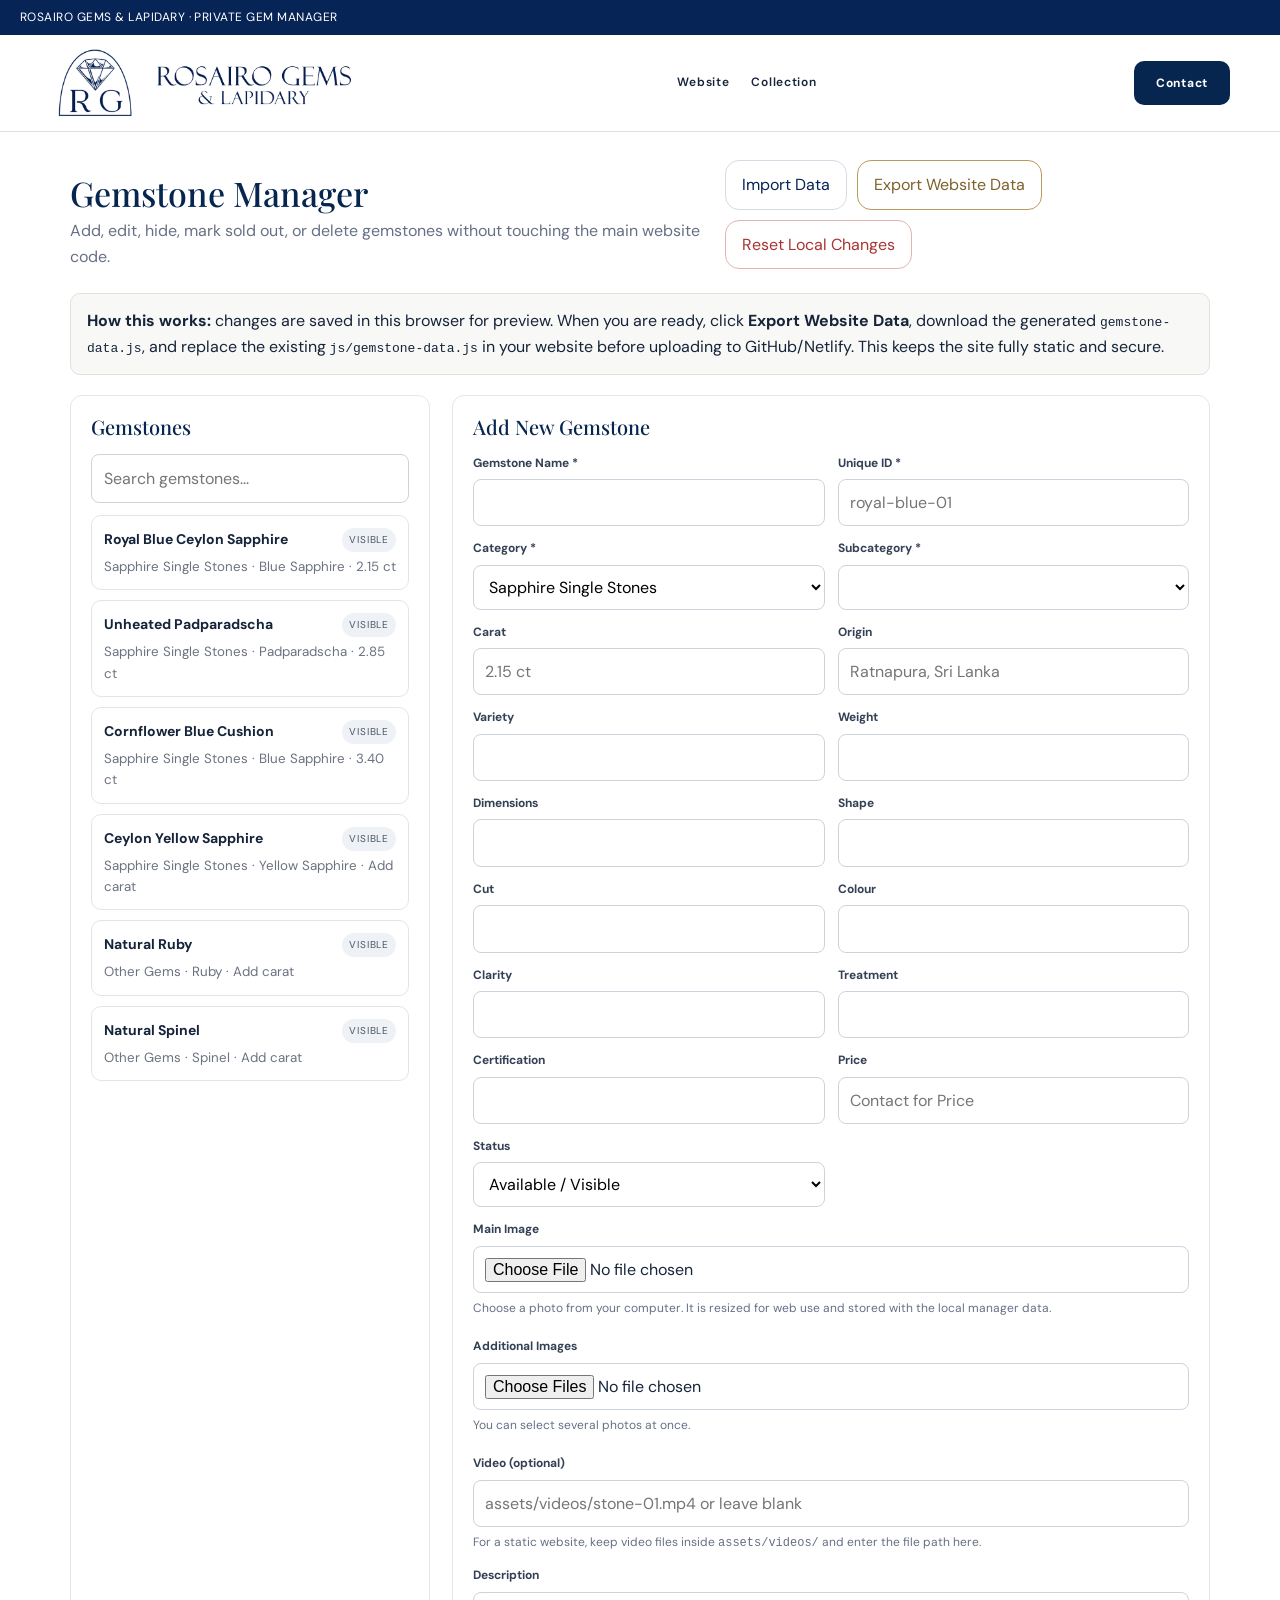
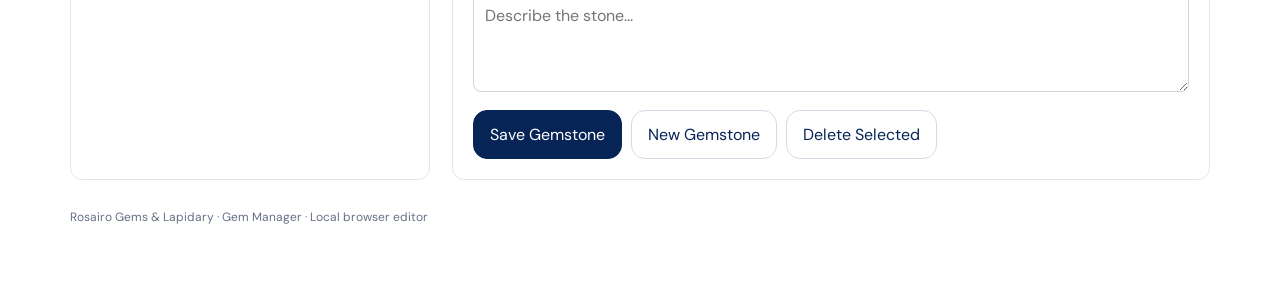
==== commit 61a152a5: "Add files via upload" ====
--- a/admin.html
+++ b/admin.html
@@ -1,39 +1 @@
-<!DOCTYPE html>
-<html lang="en">
-<head>
-<meta charset="UTF-8">
-<meta name="viewport" content="width=device-width,initial-scale=1">
-<title>Rosairo Gems — Local Admin</title>
-<link rel="stylesheet" href="styles.css">
-<style>
-.admin{max-width:1100px;margin:auto;padding:60px 20px}.admin h1{font-family:"Cormorant Garamond",serif;font-size:54px}.admin-card{background:#f5f8fb;padding:28px;margin:20px 0;border:1px solid #e1e7ed}.admin-row{display:flex;gap:14px;align-items:center;padding:14px 0;border-bottom:1px solid #dfe6ed}.admin-row img{width:120px;height:75px;object-fit:cover}.admin-row input{flex:1;padding:12px;border:1px solid #ccd7e2}.note{color:#647587;font-size:13px;line-height:1.7}.back{display:inline-block;margin-bottom:30px;color:#0b315a}
-</style>
-</head>
-<body>
-<div class="admin">
-<a class="back" href="index.html">← Back to website</a>
-<h1>Rosairo Gems — Local Admin</h1>
-<div class="admin-card">
-<p class="note"><strong>Important:</strong> This static admin page is a local catalogue helper. It stores browser data only. For a live multi-device inventory system, a database/backend is required. The current website itself is ready for Netlify/GitHub Pages.</p>
-</div>
-<div class="admin-card">
-<h2>Collection images</h2>
-<div id="adminList"></div>
-</div>
-</div>
-<script>
-const items=[
-["Sapphire Single Stones","assets/collection-sapphire-single-stones.png"],
-["Calibrated Sapphire","assets/collection-calibrated-sapphire.png"],
-["Other Gems","No image assigned yet"],
-["Jewellery","assets/collection-jewellery.png"]
-];
-const box=document.getElementById("adminList");
-items.forEach(([name,img])=>{
- const row=document.createElement("div");row.className="admin-row";
- row.innerHTML=`<strong style="min-width:190px">${name}</strong>${img.startsWith("assets/")?`<img src="${img}" alt="">`:""}<input value="${img}" aria-label="${name} image path">`;
- box.appendChild(row);
-});
-</script>
-</body>
-</html>
+<!doctype html><html lang="en"><head><meta charset="utf-8"><meta name="viewport" content="width=device-width,initial-scale=1"><title>Gem Manager | Rosairo Gems & Lapidary</title><link rel="stylesheet" href="css/style.css"><link rel="stylesheet" href="css/admin.css"></head><body><div class="admin-topbar">ROSAIRO GEMS & LAPIDARY · PRIVATE GEM MANAGER</div><header class="header"><div class="container nav"><a class="brand" href="index.html"><img src="assets/logo.png" alt="Rosairo Gems & Lapidary"></a><nav class="nav-links"><a href="index.html">Website</a><a href="pages/collections.html">Collection</a></nav><a class="blue-btn" href="pages/contact.html">Contact</a></div></header><main class="admin-wrap"><div class="admin-head"><div><h1>Gemstone Manager</h1><p>Add, edit, hide, mark sold out, or delete gemstones without touching the main website code.</p></div><div class="admin-actions"><button class="admin-btn" id="importBtn">Import Data</button><button class="admin-btn gold" id="exportBtn">Export Website Data</button><button class="admin-btn danger" id="resetBtn">Reset Local Changes</button><input id="importFile" type="file" accept="application/json" hidden></div></div><div class="admin-note"><strong>How this works:</strong> changes are saved in this browser for preview. When you are ready, click <strong>Export Website Data</strong>, download the generated <code>gemstone-data.js</code>, and replace the existing <code>js/gemstone-data.js</code> in your website before uploading to GitHub/Netlify. This keeps the site fully static and secure.</div><div class="admin-grid"><section class="admin-panel"><h2>Gemstones</h2><input class="admin-search" id="search" placeholder="Search gemstones..."><div class="stone-list" id="stoneList"></div></section><section class="admin-panel"><h2 id="formTitle">Add New Gemstone</h2><form id="stoneForm"><input id="editIndex" type="hidden"><div class="form-grid"><div class="field"><label>Gemstone Name *</label><input id="name" required></div><div class="field"><label>Unique ID *</label><input id="id" required placeholder="royal-blue-01"></div><div class="field"><label>Category *</label><select id="category" required></select></div><div class="field"><label>Subcategory *</label><select id="subcategory" required></select></div><div class="field"><label>Carat</label><input id="carat" placeholder="2.15 ct"></div><div class="field"><label>Origin</label><input id="origin" placeholder="Ratnapura, Sri Lanka"></div><div class="field"><label>Variety</label><input id="variety"></div><div class="field"><label>Weight</label><input id="weight"></div><div class="field"><label>Dimensions</label><input id="dimensions"></div><div class="field"><label>Shape</label><input id="shape"></div><div class="field"><label>Cut</label><input id="cut"></div><div class="field"><label>Colour</label><input id="colour"></div><div class="field"><label>Clarity</label><input id="clarity"></div><div class="field"><label>Treatment</label><input id="treatment"></div><div class="field"><label>Certification</label><input id="certification"></div><div class="field"><label>Price</label><input id="price" placeholder="Contact for Price"></div><div class="field"><label>Status</label><select id="status"><option value="active">Available / Visible</option><option value="sold">Sold Out</option><option value="hidden">Hidden</option></select></div><div class="field full"><label>Main Image</label><input id="mainImage" type="file" accept="image/*"><div class="helper">Choose a photo from your computer. It is resized for web use and stored with the local manager data.</div><div id="mainPreview" class="image-preview-grid"></div></div><div class="field full"><label>Additional Images</label><input id="extraImages" type="file" accept="image/*" multiple><div class="helper">You can select several photos at once.</div><div id="extraPreview" class="image-preview-grid"></div></div><div class="field full"><label>Video (optional)</label><input id="video" placeholder="assets/videos/stone-01.mp4 or leave blank"><div class="helper">For a static website, keep video files inside <code>assets/videos/</code> and enter the file path here.</div></div><div class="field full"><label>Description</label><textarea id="description" placeholder="Describe the stone..."></textarea></div></div><div class="form-actions"><button class="admin-btn primary" type="submit">Save Gemstone</button><button class="admin-btn" type="button" id="newBtn">New Gemstone</button><button class="admin-btn" type="button" id="deleteBtn">Delete Selected</button></div></form></section></div><div class="admin-footer">Rosairo Gems & Lapidary · Gem Manager · Local browser editor</div></main><script src="js/gemstone-data.js"></script><script src="js/admin.js"></script></body></html>
--- a/css/style.css
+++ b/css/style.css
@@ -0,0 +1,269 @@
+@import url('https://fonts.googleapis.com/css2?family=DM+Sans:wght@400;500;600;700&family=Playfair+Display:wght@500;600&display=swap');
+:root{--blue:#06264f;--blue2:#0c3b73;--gold:#b99857;--gold2:#d9c18b;--ink:#16243a;--muted:#6e7887;--line:#e7e4df;--cream:#fbfaf7;--white:#fff;--shadow:0 20px 60px rgba(6,38,79,.10)}
+*{box-sizing:border-box}html{scroll-behavior:smooth}body{margin:0;color:var(--ink);background:var(--white);font-family:'DM Sans',sans-serif;line-height:1.6}a{text-decoration:none;color:inherit}button,input{font:inherit}.container{width:min(1180px,calc(100% - 48px));margin:auto}.topbar{background:var(--blue);color:#fff;font-size:12px;border-bottom:3px solid rgba(255,255,255,.92)}.topbar-inner{height:42px;display:flex;align-items:center;justify-content:space-between}.country{display:flex;align-items:center;gap:8px}.flag{font-size:14px}.header{position:sticky;top:0;z-index:50;background:rgba(255,255,255,.96);border-bottom:1px solid var(--line);backdrop-filter:blur(14px)}.nav{height:78px;display:flex;align-items:center;gap:28px;position:relative}.brand img{width:178px;height:auto;display:block}.nav-links{display:flex;align-items:center;justify-content:center;gap:28px;flex:1;font-size:12px;font-weight:600;letter-spacing:.06em}.nav-links a{padding:28px 0;border-bottom:2px solid transparent}.nav-links a:hover,.nav-links a.active{color:var(--blue);border-color:var(--gold)}.blue-btn,.gold-btn,.outline-btn{display:inline-flex;align-items:center;justify-content:center;min-height:44px;padding:0 22px;border-radius:0;font-weight:700;font-size:12px;letter-spacing:.06em}.blue-btn{background:var(--blue);color:#fff}.gold-btn{background:var(--blue);color:#fff;border:1px solid var(--blue)}.outline-btn{border:1px solid var(--gold);color:var(--blue);background:#fff}.outline-btn.full{width:100%}.menu-toggle{display:none;background:none;border:0;font-size:24px;color:var(--blue)}.hero{min-height:650px;display:flex;align-items:center;background:linear-gradient(90deg,rgba(255,255,255,.96) 0%,rgba(255,255,255,.82) 46%,rgba(255,255,255,.25) 100%),url('../assets/hero-gem.svg') center/cover no-repeat}.hero-content{max-width:680px;padding:90px 0}.eyebrow,.section-kicker{color:var(--gold);font-size:11px;font-weight:700;letter-spacing:.18em;text-transform:uppercase}.hero h1,h1,h2{font-family:'Playfair Display',serif;font-weight:500;color:var(--blue);line-height:1.08}.hero h1{font-size:68px;margin:16px 0 20px}.hero p{font-size:17px;color:#667080;max-width:610px}.hero-actions{display:flex;gap:12px;margin-top:30px}.section{padding:100px 0}.section-soft{background:var(--cream)}.section-heading{max-width:720px;margin-bottom:52px}.section-heading h2{font-size:46px;margin:12px 0 15px}.section-heading p{color:var(--muted)}.home-collection{display:grid;grid-template-columns:1.1fr .9fr;gap:40px;align-items:center}.collection-preview{border:1px solid var(--line);padding:10px;background:#fff}.collection-preview img{width:100%;display:block;aspect-ratio:4/3;object-fit:cover}.collection-copy h2{font-size:48px;margin:10px 0}.collection-copy p{color:var(--muted)}.collection-link{display:inline-flex;margin-top:18px;color:var(--blue);font-weight:700;border-bottom:1px solid var(--gold);padding-bottom:5px}.contact-grid{display:grid;grid-template-columns:.9fr 1.1fr;gap:50px}.contact-copy h2{font-size:46px;margin:10px 0}.contact-copy>p{color:var(--muted)}.contact-card{background:#fff;border:1px solid var(--line);padding:28px;box-shadow:var(--shadow)}.contact-row{display:flex;gap:16px;padding:18px 0;border-bottom:1px solid var(--line)}.contact-row:last-child{border-bottom:0}.contact-row strong,.contact-row span{display:block}.contact-row strong{font-size:11px;letter-spacing:.14em;text-transform:uppercase;color:var(--blue)}.contact-row span{margin-top:5px;color:var(--muted);font-size:14px}.map-box{height:100%;min-height:330px;background:#fff;border:1px solid var(--line);overflow:hidden}.map-box iframe{width:100%;height:100%;min-height:330px;border:0}.home-contact{display:grid;grid-template-columns:.9fr 1.1fr;gap:30px}.footer{background:#f7f6f3;border-top:1px solid var(--line);padding:55px 0 25px}.footer-grid{display:grid;grid-template-columns:1.4fr .7fr .8fr;gap:50px}.footer-logo{width:170px}.footer p{color:var(--muted);font-size:13px}.footer h4{margin-top:0;color:var(--blue)}.footer-links{display:grid;gap:8px;color:var(--muted);font-size:13px}.copyright{border-top:1px solid var(--line);margin-top:40px;padding-top:20px;display:flex;justify-content:space-between;color:#7b8390;font-size:11px}.category-layout{display:grid;grid-template-columns:220px 1fr;gap:45px}.side-panel{border-right:1px solid var(--line);padding-right:25px}.side-title{font-size:10px;font-weight:700;letter-spacing:.16em;text-transform:uppercase;color:var(--blue);margin-bottom:15px}.side-cat,.side-sub{display:block;width:100%;text-align:left;background:none;border:0;padding:7px 0;color:#657084;font-size:12px;cursor:pointer}.side-cat.active,.side-cat:hover,.side-sub:hover,.side-sub.active{color:var(--gold);font-weight:700}.refine{margin-top:30px}.category-head{display:flex;justify-content:space-between;gap:30px;align-items:end;margin-bottom:32px}.category-head h1{font-size:48px;margin:8px 0}.category-head p{color:var(--muted);max-width:650px}.search-box{height:45px;border:1px solid var(--line);padding:0 14px;width:260px;outline:none}.stone-grid{display:grid;grid-template-columns:repeat(3,minmax(0,1fr));gap:18px}.stone-card{background:#fff;border:1px solid var(--line);transition:.25s}.stone-card:hover{box-shadow:var(--shadow);transform:translateY(-2px)}.stone-image{display:block;position:relative;background:#f1f4f6;padding:9px}.stone-image img{width:100%;aspect-ratio:1/1;object-fit:cover;display:block}.stone-image span{position:absolute;right:15px;top:15px;background:#fff;padding:4px 7px;font-size:9px;color:var(--blue)}.stone-info{padding:15px}.stone-meta{font-size:9px;text-transform:uppercase;letter-spacing:.09em;color:#89919d}.stone-info h3{font-family:'Playfair Display',serif;color:var(--blue);font-size:17px;line-height:1.15;margin:8px 0}.stone-info p{font-size:11px;color:var(--muted);margin:0 0 10px}.more-link{display:flex;justify-content:space-between;color:var(--blue);font-size:11px;font-weight:700}.empty-state{grid-column:1/-1;border:1px dashed #d6d2ca;padding:45px;text-align:center;color:var(--muted)}.detail-page{padding:35px 0 100px}.crumb{font-size:10px;color:#77808d;letter-spacing:.08em;margin-bottom:22px}.crumb span{padding:0 7px;color:var(--gold)}.stone-detail{display:grid;grid-template-columns:1.05fr .8fr;gap:55px}.detail-main-image{background:#f1f4f6;border:1px solid var(--line);padding:12px}.detail-main-image img{width:100%;aspect-ratio:1/1;object-fit:cover;display:block}.thumb-row{display:grid;grid-template-columns:repeat(4,1fr);gap:10px;margin-top:10px}.thumb-row div{background:#f3f5f6;border:1px solid var(--line);padding:4px}.thumb-row img{width:100%;display:block;aspect-ratio:1;object-fit:cover}.detail-copy{padding-top:15px}.detail-copy h1{font-size:54px;margin:10px 0 20px}.detail-description{color:var(--muted);font-size:14px}.detail-copy h4{font-size:11px;letter-spacing:.16em;text-transform:uppercase;color:var(--blue);margin-top:35px}.spec-list{margin:0}.spec-list div{display:flex;justify-content:space-between;gap:20px;border-bottom:1px solid var(--line);padding:10px 0;font-size:11px}.spec-list dt{font-weight:700;color:var(--blue)}.spec-list dd{margin:0;color:#707989;text-align:right}.detail-actions{display:grid;gap:9px;margin-top:25px}.private-note{text-align:center;font-size:9px;letter-spacing:.1em;color:#9a9b9d;text-transform:uppercase}.map-section{padding-top:0}.map-title{margin-bottom:22px}.map-title h2{font-size:40px;margin:5px 0}.map-title p{color:var(--muted)}.map-wrap{display:grid;grid-template-columns:.8fr 1.2fr;min-height:360px;border:1px solid var(--line);background:#fff}.map-info{padding:35px}.map-info h3{font-family:'Playfair Display',serif;color:var(--blue);font-size:30px}.map-info p{color:var(--muted);font-size:14px}.map-info .blue-btn{margin-top:15px}.mobile-country{display:none}
+@media(max-width:900px){.nav-links{gap:14px}.nav-cta{display:none}.hero h1{font-size:54px}.stone-grid{grid-template-columns:repeat(2,1fr)}.category-layout,.stone-detail,.home-contact,.contact-grid,.map-wrap,.home-collection{grid-template-columns:1fr}.side-panel{border-right:0;border-bottom:1px solid var(--line);padding:0 0 20px}.side-cat{display:inline-block;width:auto;margin-right:15px}.side-sub{display:inline-block;width:auto;margin-right:12px}.category-head{align-items:start;flex-direction:column}.footer-grid{grid-template-columns:1fr 1fr}}
+@media(max-width:680px){.container{width:min(100% - 28px,1180px)}.topbar{display:none}.nav{height:70px}.brand img{width:145px}.nav-links{display:none;position:absolute;left:0;right:0;top:70px;background:#fff;border:1px solid var(--line);padding:12px;flex-direction:column;align-items:stretch;gap:0;box-shadow:var(--shadow)}.nav-links a{padding:12px;border:0}.nav.mobile-open .nav-links{display:flex}.menu-toggle{display:block;margin-left:auto}.hero{min-height:590px}.hero-content{padding:60px 0}.hero h1{font-size:43px}.hero p{font-size:15px}.hero-actions{flex-direction:column;align-items:stretch}.section{padding:70px 0}.section-heading h2,.collection-copy h2,.contact-copy h2{font-size:36px}.stone-grid{grid-template-columns:1fr}.category-head h1{font-size:40px}.search-box{width:100%}.detail-copy h1{font-size:40px}.footer-grid{grid-template-columns:1fr}.copyright{flex-direction:column;gap:8px}.map-info{padding:25px}.mobile-country{display:flex;align-items:center;gap:6px;color:#6f7784;font-size:11px}.top-country{display:none}}
+
+.top-country{font-size:10px;letter-spacing:.12em;text-transform:uppercase;gap:4px}.tiny-flag{font-size:12px;line-height:1}.contact-mini{display:grid;gap:6px;margin:18px 0 20px;padding:15px 0;border-top:1px solid var(--line);border-bottom:1px solid var(--line)}.contact-mini a{color:var(--muted);font-size:13px}.contact-mini a:hover{color:var(--blue)}
+@media(max-width:760px){.topbar-inner{height:38px}.topbar-inner>span:first-child{font-size:10px}.top-country{font-size:9px}.tiny-flag{font-size:11px}}
+
+/* Step 2 refinements: stronger white navigation band and location link */
+.topbar{border-bottom:0;min-height:46px}.topbar-inner{height:46px;font-weight:600;letter-spacing:.035em}.topbar-inner>span:first-child{letter-spacing:.08em}.header{background:rgba(255,255,255,.985);border-bottom:1px solid #e4e0d9}.nav{height:102px;gap:30px}.brand{display:flex;align-items:center;flex-shrink:0}.brand img{width:94px;height:94px;object-fit:contain}.nav-links a{padding:38px 0}.map-link{display:inline-flex;margin-top:14px;color:var(--blue);font-size:11px;font-weight:700;border-bottom:1px solid var(--gold);padding-bottom:4px}.map-info .map-link{display:flex;width:max-content}.top-country{display:flex!important}.mobile-country{display:none!important}
+@media(max-width:900px){.nav{height:94px}.brand img{width:86px;height:86px;object-fit:contain}.nav-links a{padding:18px 0}.nav-links{gap:18px}.topbar-inner{height:44px}.topbar{min-height:44px}}
+@media(max-width:680px){.topbar{display:block}.topbar-inner{height:38px;min-height:38px}.topbar-inner>span:first-child{font-size:9px;letter-spacing:.05em}.top-country{display:flex!important;font-size:8px}.tiny-flag{font-size:10px}.nav{height:78px}.brand img{width:72px;height:72px;object-fit:contain}.nav-links{top:78px}.nav-links a{padding:12px}.map-link{font-size:10px}}
+
+/* Final visual refinements */
+.site-header .logo img, .logo img { max-height: 94px !important; width: auto !important; }
+.site-header, .main-header, .navbar, nav { min-height: 92px; }
+.site-header .nav-inner, .main-header .nav-inner, .navbar .container { min-height: 92px; }
+.btn, .button, button, .cta, a.btn, .enquire-btn {
+  border-radius: 14px !important;
+}
+
+/* Rosairo final header and button refinement */
+.header .nav{
+  height:104px !important;
+  min-height:104px !important;
+}
+.brand img{
+  width:138px !important;
+  max-height:58px !important;
+  object-fit:contain;
+}
+.nav-links a{
+  padding:40px 0 !important;
+}
+.blue-btn,.gold-btn,.outline-btn,.collection-link,.enquire-btn{
+  border-radius:10px !important;
+}
+
+.sold-card .stone-image span{background:#7d6229!important;color:#fff!important}.sold-label{display:inline-block;margin:4px 0 10px;padding:6px 10px;border-radius:7px;background:#7d6229;color:#fff;font-size:10px;letter-spacing:.12em;font-weight:700}.sold-card img{opacity:.82}
+.about-intro{max-width:850px}.about-intro h1{font-size:58px;margin:12px 0 18px}.about-intro p{font-size:16px;max-width:720px}.about-story{display:grid;grid-template-columns:1fr 1fr;gap:60px;align-items:center;margin-top:55px}.about-story-image{background:#fff;border:1px solid var(--line);padding:14px}.about-story-image img{width:100%;display:block;aspect-ratio:4/3;object-fit:cover}.about-story-copy h2,.about-values h2,.about-cta h2{font-size:44px;margin:10px 0 18px}.about-story-copy p{color:var(--muted)}.about-services .stone-info{padding:28px}.about-services .stone-info h3{font-size:25px;margin-top:12px}.about-services .stone-info p{font-size:13px;line-height:1.75}.about-values{display:grid;grid-template-columns:.9fr 1.1fr;gap:70px;align-items:start}.value-list>div{border-bottom:1px solid var(--line);padding:0 0 18px;margin-bottom:18px}.value-list strong{color:var(--blue);font-family:'Playfair Display',serif;font-size:24px;font-weight:500}.value-list p{color:var(--muted);font-size:13px;margin:5px 0 0}.about-cta{display:flex;justify-content:space-between;align-items:center;gap:40px;border:1px solid var(--line);padding:45px;background:#fff}.about-cta p{max-width:650px;color:var(--muted)}.about-cta .hero-actions{margin-top:10px;flex-shrink:0}@media(max-width:900px){.about-story,.about-values{grid-template-columns:1fr}.about-cta{display:block}.about-intro h1{font-size:48px}}@media(max-width:680px){.about-intro h1{font-size:38px}.about-story-copy h2,.about-values h2,.about-cta h2{font-size:34px}.about-cta{padding:28px}.about-cta .hero-actions{flex-direction:column}}
+
+/* About page content list */
+.about-list{margin:1.25rem 0 1.5rem;padding-left:1.25rem;display:grid;gap:.55rem;color:var(--muted,#5d6572)}
+.about-list li{padding-left:.2rem}
+.about-list strong{color:inherit}
+
+/* Wide Rosairo Gems & Lapidary header logo */
+.header .nav{
+  height:96px !important;
+  min-height:96px !important;
+  gap:24px;
+}
+.header .brand{
+  display:flex;
+  align-items:center;
+  flex:0 0 auto;
+}
+.header .brand img{
+  width:310px !important;
+  max-width:310px !important;
+  max-height:72px !important;
+  height:auto !important;
+  object-fit:contain;
+  display:block;
+}
+.header .nav-links{
+  gap:22px;
+}
+.header .nav-links a{
+  padding:36px 0 !important;
+}
+.footer-logo{
+  width:250px !important;
+  max-width:100%;
+  height:auto;
+}
+@media(max-width:1100px){
+  .header .brand img{width:265px !important;max-width:265px !important;}
+  .header .nav-links{gap:15px;font-size:11px;}
+  .header .nav{gap:16px;}
+}
+@media(max-width:680px){
+  .header .nav{height:76px !important;min-height:76px !important;}
+  .header .brand img{width:235px !important;max-width:235px !important;max-height:58px !important;}
+  .header .nav-links{top:76px;}
+  .header .nav-links a{padding:12px !important;}
+  .footer-logo{width:220px !important;}
+}
+
+/* Home page: slow right-to-left lapidary image showcase */
+.home-image-scroll{
+  width:min(760px,100%);
+  margin-top:34px;
+  overflow:hidden;
+  border:1px solid rgba(20,45,90,.12);
+  background:rgba(255,255,255,.88);
+  box-shadow:0 12px 35px rgba(20,45,90,.08);
+}
+.home-image-track{
+  display:flex;
+  width:max-content;
+  animation:rosairoHomeScroll 36s linear infinite;
+  will-change:transform;
+}
+.home-scroll-item{
+  width:250px;
+  height:155px;
+  flex:0 0 250px;
+  padding:7px;
+  background:#fff;
+}
+.home-scroll-item img{
+  width:100%;
+  height:100%;
+  display:block;
+  object-fit:cover;
+}
+@keyframes rosairoHomeScroll{
+  from{transform:translateX(0)}
+  to{transform:translateX(-50%)}
+}
+.home-image-scroll:hover .home-image-track{animation-play-state:paused}
+@media(prefers-reduced-motion:reduce){
+  .home-image-track{animation:none}
+}
+@media(max-width:680px){
+  .home-image-scroll{width:100%;margin-top:26px}
+  .home-scroll-item{width:210px;height:132px;flex-basis:210px}
+  .home-image-track{animation-duration:32s}
+}
+
+
+/* =========================================================
+   ROSAIRO UPDATE — requested image/hero system
+   Keeps the original project design and only updates the
+   requested Home + Collection presentation.
+   ========================================================= */
+.home-hero{
+  position:relative;
+  overflow:hidden;
+  min-height:720px;
+  isolation:isolate;
+}
+.hero-background,
+.hero-bg-slide{
+  position:absolute;
+  inset:0;
+}
+.hero-background{z-index:-3;background:#edf2f6;}
+.hero-bg-slide{
+  background-size:cover;
+  background-position:center;
+  opacity:0;
+  transform:scale(1.01);
+  transition:opacity 1.5s ease-in-out;
+}
+.hero-bg-slide.active{opacity:1;}
+.hero-bg-overlay{
+  position:absolute;
+  inset:0;
+  z-index:-2;
+  background:linear-gradient(90deg,rgba(255,255,255,.94) 0%,rgba(255,255,255,.79) 38%,rgba(255,255,255,.34) 67%,rgba(255,255,255,.08) 100%);
+}
+.home-hero .hero-content{
+  position:relative;
+  z-index:2;
+  min-height:720px;
+  display:flex;
+  flex-direction:column;
+  justify-content:center;
+  padding-top:40px;
+  padding-bottom:70px;
+}
+.hero-slide-indicators{
+  position:absolute;
+  z-index:3;
+  left:50%;
+  bottom:28px;
+  transform:translateX(-50%);
+  display:flex;
+  gap:7px;
+}
+.hero-slide-indicators span{
+  display:block;
+  width:28px;
+  height:3px;
+  background:rgba(12,49,90,.35);
+  transition:.25s ease;
+}
+.hero-slide-indicators span.active{background:#b9954f;width:42px;}
+
+.collection-preview{
+  overflow:hidden;
+  background:#f4f5f6;
+}
+.collection-preview img{
+  width:100%;
+  aspect-ratio:4/3;
+  object-fit:cover;
+  object-position:center;
+}
+.collection-category-tabs{
+  display:flex;
+  gap:8px;
+  margin:0 0 22px;
+  border-bottom:1px solid var(--line);
+  overflow-x:auto;
+  scrollbar-width:none;
+}
+.collection-category-tabs::-webkit-scrollbar{display:none}
+.collection-category-tab{
+  flex:0 0 auto;
+  padding:13px 17px;
+  color:#697585;
+  font-size:11px;
+  font-weight:600;
+  letter-spacing:.06em;
+  text-transform:uppercase;
+  border-bottom:2px solid transparent;
+}
+.collection-category-tab.active{
+  color:var(--blue);
+  border-bottom-color:var(--gold);
+}
+.collection-category-grid{
+  display:grid !important;
+  grid-template-columns:repeat(4,1fr) !important;
+  gap:18px !important;
+}
+.collection-cover{
+  height:260px;
+  background:#f4f5f6;
+  overflow:hidden;
+}
+.collection-cover img{
+  width:100%;
+  height:100%;
+  object-fit:cover;
+  object-position:center;
+}
+@media(max-width:900px){
+  .home-hero,.home-hero .hero-content{min-height:650px}
+  .hero-bg-overlay{background:linear-gradient(180deg,rgba(255,255,255,.76) 0%,rgba(255,255,255,.48) 45%,rgba(255,255,255,.14) 100%)}
+  .collection-category-grid{grid-template-columns:repeat(2,1fr) !important}
+}
+@media(max-width:680px){
+  .home-hero{min-height:650px}
+  .home-hero .hero-content{min-height:650px;padding:55px 0 75px}
+  .hero-bg-slide:nth-child(1){background-position:center}
+  .hero-bg-slide:nth-child(2){background-position:center}
+  .hero-bg-slide:nth-child(3){background-position:center}
+  .hero-bg-slide:nth-child(4){background-position:center}
+  .hero-bg-overlay{background:linear-gradient(180deg,rgba(255,255,255,.80) 0%,rgba(255,255,255,.53) 48%,rgba(255,255,255,.20) 100%)}
+  .collection-category-tabs{
+    margin-left:0;
+    margin-right:0;
+    padding-bottom:0;
+    -webkit-overflow-scrolling:touch;
+    overscroll-behavior-x:contain;
+  }
+  .collection-category-tab{font-size:9px;padding:13px 15px}
+  .collection-category-grid{grid-template-columns:1fr !important}
+  .collection-cover{height:285px}
+  .collection-preview img{aspect-ratio:1/1;object-position:center}
+}
+@media(prefers-reduced-motion:reduce){
+  .hero-bg-slide{transition:none}
+}
--- a/css/admin.css
+++ b/css/admin.css
@@ -0,0 +1 @@
+.admin-wrap{max-width:1180px;margin:0 auto;padding:28px 20px 70px}.admin-head{display:flex;justify-content:space-between;align-items:flex-end;gap:20px;margin-bottom:24px}.admin-head h1{margin:0;font-size:34px}.admin-head p{margin:6px 0 0;color:#667085}.admin-actions{display:flex;gap:10px;flex-wrap:wrap}.admin-btn{border:1px solid #d5dbe5;background:#fff;color:#062455;padding:11px 16px;border-radius:9px;cursor:pointer;font:inherit}.admin-btn.primary{background:#062455;color:#fff;border-color:#062455}.admin-btn.gold{border-color:#b89a5b;color:#7d6229}.admin-btn.danger{color:#a33;border-color:#e2b5b5}.admin-note{background:#f8f8f6;border:1px solid #e4e1d9;padding:14px 16px;border-radius:10px;margin-bottom:20px}.admin-grid{display:grid;grid-template-columns:360px 1fr;gap:22px}.admin-panel{background:#fff;border:1px solid #e3e6eb;border-radius:12px;padding:20px}.admin-panel h2{margin:0 0 16px;font-size:20px}.stone-list{display:grid;gap:10px;max-height:680px;overflow:auto}.stone-row{border:1px solid #e1e5ea;border-radius:10px;padding:12px;cursor:pointer}.stone-row:hover,.stone-row.active{border-color:#8fa3c2}.stone-row-top{display:flex;justify-content:space-between;gap:10px}.stone-row strong{font-size:14px}.stone-row small{display:block;color:#6b7280;margin-top:4px}.status-badge{font-size:10px;text-transform:uppercase;letter-spacing:.08em;padding:4px 7px;border-radius:999px;background:#eef2f7;color:#4b5563;white-space:nowrap}.status-badge.sold{background:#f6eedb;color:#765b20}.status-badge.hidden{background:#f2e7e7;color:#8b3f3f}.admin-search{width:100%;box-sizing:border-box;padding:11px 12px;border:1px solid #ccd3dd;border-radius:8px;margin-bottom:12px}.form-grid{display:grid;grid-template-columns:1fr 1fr;gap:13px}.field{display:flex;flex-direction:column;gap:6px}.field.full{grid-column:1/-1}.field label{font-size:12px;font-weight:700;color:#344054}.field input,.field select,.field textarea{font:inherit;padding:10px 11px;border:1px solid #ccd3dd;border-radius:8px;background:#fff}.field textarea{min-height:100px;resize:vertical}.image-preview-grid{display:flex;flex-wrap:wrap;gap:8px}.image-preview{width:86px;height:70px;object-fit:cover;border:1px solid #ddd;border-radius:6px}.form-actions{display:flex;gap:9px;flex-wrap:wrap;margin-top:18px}.empty-admin{padding:28px;text-align:center;color:#667085;border:1px dashed #ccd3dd;border-radius:9px}.helper{font-size:12px;color:#667085}.file-list{margin:8px 0 0;padding-left:18px;font-size:12px}.checkline{display:flex;align-items:center;gap:8px}.checkline input{width:auto}.admin-topbar{background:#062455;color:#fff;padding:8px 20px;font-size:12px;letter-spacing:.04em}.admin-footer{margin-top:28px;color:#667085;font-size:12px}@media(max-width:900px){.admin-grid{grid-template-columns:1fr}.stone-list{max-height:360px}}@media(max-width:620px){.form-grid{grid-template-columns:1fr}.field.full{grid-column:auto}.admin-head{display:block}.admin-actions{margin-top:14px}}
